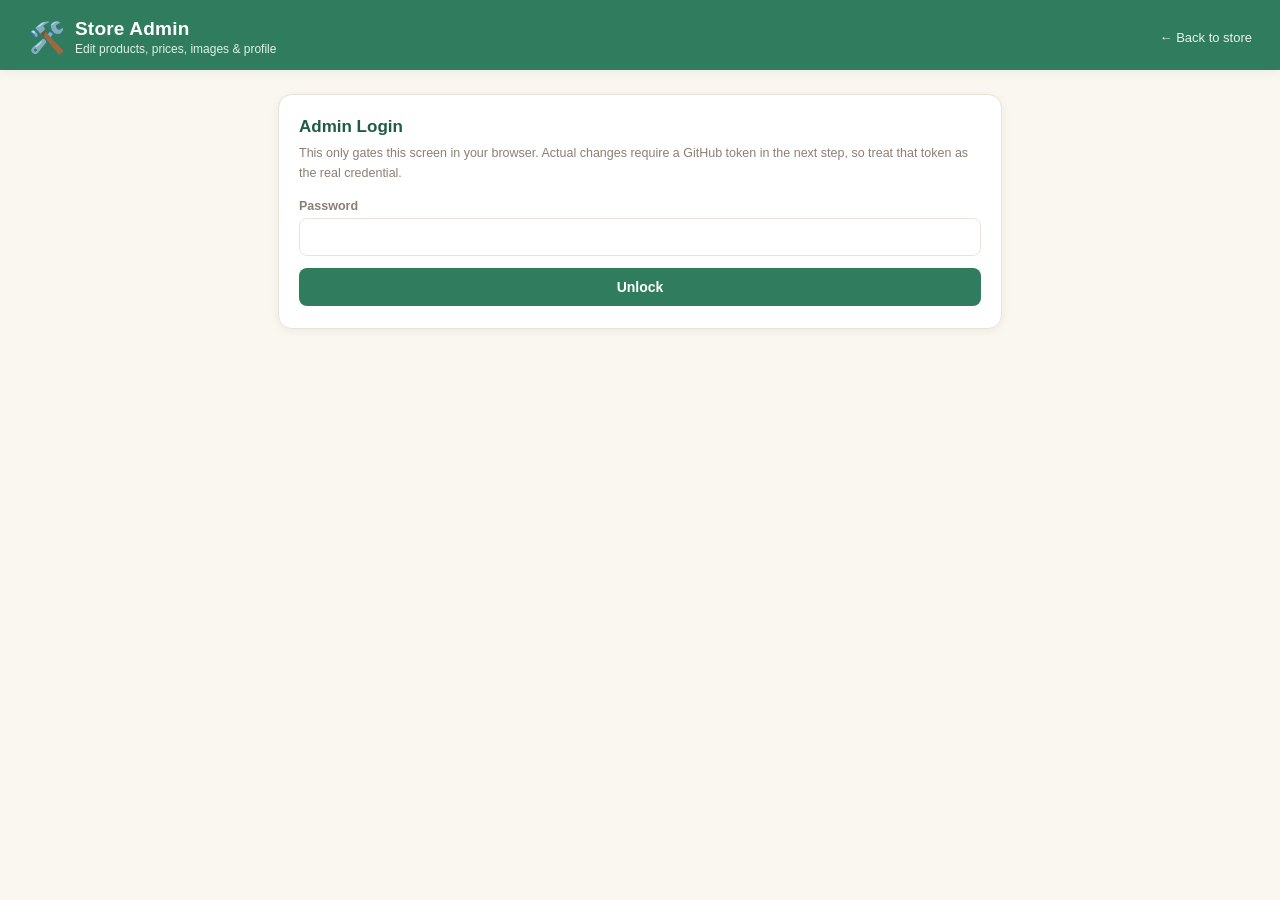
==== admin.html @ c52c7b8f "Add real product images and GitHub-backed admin panel - Replace emoji placeholders with free CC-lice" ====
<!DOCTYPE html>
<html lang="en">
<head>
<meta charset="UTF-8" />
<meta name="viewport" content="width=device-width, initial-scale=1.0" />
<title>Admin — Maa Annapurna Mart</title>
<link rel="stylesheet" href="style.css" />
<link rel="stylesheet" href="admin.css" />
</head>
<body class="admin-body">

<header class="site-header" style="position:static;">
  <div class="header-inner">
    <div class="brand">
      <span class="brand-icon">🛠️</span>
      <div class="brand-text">
        <h1>Store Admin</h1>
        <p class="tagline">Edit products, prices, images &amp; profile</p>
      </div>
    </div>
    <a href="index.html" class="admin-back-link">← Back to store</a>
  </div>
</header>

<main class="admin-main">

  <!-- Step 1: password gate -->
  <section id="loginPanel" class="admin-panel">
    <h2>Admin Login</h2>
    <p class="admin-hint">This only gates this screen in your browser. Actual changes require a GitHub token in the next step, so treat that token as the real credential.</p>
    <form id="loginForm">
      <label>
        Password
        <input type="password" id="loginPassword" required autocomplete="current-password" />
      </label>
      <button type="submit" class="admin-btn primary">Unlock</button>
      <p id="loginError" class="admin-error hidden">Incorrect password.</p>
    </form>
  </section>

  <!-- Step 2: GitHub connection -->
  <section id="connectPanel" class="admin-panel hidden">
    <h2>Connect to GitHub</h2>
    <p class="admin-hint">
      Changes you save here are committed directly to <code>data.json</code> in your GitHub repo, so they go live for every visitor after GitHub Pages rebuilds (usually under a minute).
      Create a token at <a href="https://github.com/settings/tokens?type=beta" target="_blank" rel="noopener">github.com/settings/tokens</a> (fine-grained, scoped to just this repo, with <strong>Contents: Read and write</strong> permission). The token is stored only in this browser's local storage — never committed to the repo.
    </p>
    <form id="connectForm">
      <label>
        Repo owner (your GitHub username)
        <input type="text" id="ghOwner" placeholder="e.g. akash123" required />
      </label>
      <label>
        Repo name
        <input type="text" id="ghRepo" placeholder="e.g. maa-annapurna-mart" required />
      </label>
      <label>
        Branch
        <input type="text" id="ghBranch" value="main" required />
      </label>
      <label>
        Personal Access Token
        <input type="password" id="ghToken" placeholder="github_pat_..." required autocomplete="off" />
      </label>
      <label class="admin-checkbox">
        <input type="checkbox" id="ghRemember" checked />
        Remember these details in this browser
      </label>
      <button type="submit" class="admin-btn primary">Load Store Data</button>
      <p id="connectError" class="admin-error hidden"></p>
    </form>
  </section>

  <!-- Step 3: editor -->
  <section id="editorPanel" class="admin-panel hidden">
    <div class="editor-topbar">
      <h2>Store Profile</h2>
      <button id="disconnectBtn" class="admin-btn ghost small">Disconnect</button>
    </div>

    <form id="profileForm" class="profile-form">
      <label>
        Store Name
        <input type="text" id="fStoreName" required />
      </label>
      <label>
        Tagline
        <input type="text" id="fTagline" required />
      </label>
      <label>
        Owner / Contact Person Name
        <input type="text" id="fOwnerName" required />
      </label>
      <label>
        Display Phone Number (shown in footer)
        <input type="text" id="fPhone" placeholder="+91 98765 43210" required />
      </label>
      <label>
        WhatsApp Number (digits only, with country code — used for orders)
        <input type="text" id="fWhatsapp" placeholder="919876543210" pattern="[0-9]{10,15}" required />
      </label>
    </form>

    <div class="editor-topbar">
      <h2>Products (<span id="productCount">0</span>)</h2>
      <button id="addProductBtn" class="admin-btn ghost small">+ Add Product</button>
    </div>

    <div id="productsEditor" class="products-editor"></div>

    <div class="save-bar">
      <span id="saveStatus" class="save-status"></span>
      <button id="saveBtn" class="admin-btn primary">Save &amp; Publish</button>
    </div>
  </section>

</main>

<script src="admin.js"></script>
</body>
</html>
---- style.css ----
:root {
  --primary: #2f7d5e;
  --primary-dark: #1f5c43;
  --accent: #e0703a;
  --accent-dark: #c65a2a;
  --bg: #faf6f0;
  --card-bg: #ffffff;
  --text: #2b2320;
  --muted: #8a7f76;
  --border: #ece3d8;
  --radius: 14px;
  --shadow: 0 2px 10px rgba(43, 35, 32, 0.06);
  --shadow-lg: 0 12px 32px rgba(43, 35, 32, 0.16);
}

* { box-sizing: border-box; }

body {
  margin: 0;
  font-family: -apple-system, BlinkMacSystemFont, "Segoe UI", Roboto, Helvetica, Arial, sans-serif;
  background: var(--bg);
  color: var(--text);
  padding-bottom: 90px;
}

/* ---------- Header ---------- */
.site-header {
  position: sticky;
  top: 0;
  z-index: 20;
  background: var(--primary);
  color: #fff;
  padding-bottom: 4px;
  box-shadow: var(--shadow);
}

.header-inner {
  display: flex;
  align-items: center;
  justify-content: space-between;
  padding: 14px 18px 10px;
}

.brand { display: flex; align-items: center; gap: 10px; }
.brand-icon { font-size: 30px; }
.brand-text h1 { margin: 0; font-size: 19px; font-weight: 800; letter-spacing: 0.2px; }
.tagline { margin: 2px 0 0; font-size: 12px; color: #dff2e8; }

.cart-btn {
  position: relative;
  background: var(--accent);
  border: none;
  color: #fff;
  border-radius: 999px;
  width: 46px;
  height: 46px;
  font-size: 20px;
  cursor: pointer;
  display: flex;
  align-items: center;
  justify-content: center;
  transition: transform 0.15s ease, background 0.15s ease;
}
.cart-btn:hover { background: var(--accent-dark); transform: scale(1.05); }

.cart-count {
  position: absolute;
  top: -4px;
  right: -4px;
  background: #fff;
  color: var(--accent-dark);
  font-size: 11px;
  font-weight: 800;
  border-radius: 999px;
  min-width: 18px;
  height: 18px;
  display: flex;
  align-items: center;
  justify-content: center;
  padding: 0 4px;
}

.search-wrap { padding: 4px 18px 12px; }
#searchInput {
  width: 100%;
  padding: 11px 14px;
  border-radius: 10px;
  border: none;
  font-size: 14px;
  outline: none;
  background: #fff;
  color: var(--text);
}
#searchInput::placeholder { color: var(--muted); }

.tabs {
  display: flex;
  gap: 8px;
  overflow-x: auto;
  padding: 4px 18px 12px;
  scrollbar-width: none;
}
.tabs::-webkit-scrollbar { display: none; }

.tab {
  flex: 0 0 auto;
  background: rgba(255, 255, 255, 0.14);
  color: #fff;
  border: 1px solid rgba(255, 255, 255, 0.22);
  padding: 8px 15px;
  border-radius: 999px;
  font-size: 13.5px;
  font-weight: 600;
  cursor: pointer;
  white-space: nowrap;
  transition: background 0.15s ease, color 0.15s ease;
}
.tab:hover { background: rgba(255, 255, 255, 0.24); }
.tab.active {
  background: #fff;
  color: var(--primary-dark);
  border-color: #fff;
}

/* ---------- Product grid ---------- */
.product-grid {
  display: grid;
  grid-template-columns: repeat(auto-fill, minmax(160px, 1fr));
  gap: 14px;
  padding: 18px;
  max-width: 1100px;
  margin: 0 auto;
}

.category-heading {
  grid-column: 1 / -1;
  margin: 10px 0 -2px;
  font-size: 15px;
  font-weight: 800;
  color: var(--primary-dark);
  display: flex;
  align-items: center;
  gap: 6px;
}

.product-card {
  background: var(--card-bg);
  border-radius: var(--radius);
  border: 1px solid var(--border);
  padding: 14px;
  display: flex;
  flex-direction: column;
  box-shadow: var(--shadow);
  transition: transform 0.15s ease, box-shadow 0.15s ease;
}
.product-card:hover { transform: translateY(-2px); box-shadow: var(--shadow-lg); }

.product-image {
  background: var(--bg);
  border-radius: 10px;
  margin-bottom: 10px;
  aspect-ratio: 1 / 1;
  overflow: hidden;
  display: flex;
  align-items: center;
  justify-content: center;
}
.product-image img {
  width: 100%;
  height: 100%;
  object-fit: cover;
}
.product-icon-fallback {
  font-size: 38px;
  text-align: center;
  padding: 14px 0;
}

.product-name { font-size: 14px; font-weight: 700; margin: 0 0 2px; line-height: 1.3; }
.product-unit { font-size: 12px; color: var(--muted); margin: 0 0 10px; }
.product-price { font-size: 15.5px; font-weight: 800; color: var(--primary-dark); margin: 0 0 10px; }

.add-btn {
  background: var(--primary);
  color: #fff;
  border: none;
  border-radius: 8px;
  padding: 9px 0;
  font-size: 13.5px;
  font-weight: 700;
  cursor: pointer;
  transition: background 0.15s ease;
}
.add-btn:hover { background: var(--primary-dark); }

.qty-control {
  display: flex;
  align-items: center;
  justify-content: space-between;
  background: var(--primary);
  border-radius: 8px;
  overflow: hidden;
}
.qty-control button {
  background: transparent;
  border: none;
  color: #fff;
  font-size: 17px;
  font-weight: 800;
  width: 32px;
  height: 34px;
  cursor: pointer;
}
.qty-control button:hover { background: var(--primary-dark); }
.qty-control span { color: #fff; font-weight: 700; font-size: 14px; }

.no-results {
  text-align: center;
  color: var(--muted);
  padding: 40px 18px;
}
.hidden { display: none !important; }

/* ---------- Footer ---------- */
.site-footer {
  text-align: center;
  padding: 26px 18px 100px;
  color: var(--muted);
  font-size: 13px;
  line-height: 1.7;
}
.site-footer strong { color: var(--text); font-size: 15px; }
.footer-note { font-size: 12px; opacity: 0.85; }
.footer-links { font-size: 12px; }
.footer-links a { color: var(--primary-dark); text-decoration: none; }
.footer-links a:hover { text-decoration: underline; }

/* ---------- Floating checkout bar ---------- */
.checkout-bar {
  position: fixed;
  left: 14px;
  right: 14px;
  bottom: 14px;
  z-index: 15;
  background: var(--accent);
  color: #fff;
  border-radius: 12px;
  padding: 13px 16px;
  display: flex;
  align-items: center;
  justify-content: space-between;
  box-shadow: var(--shadow-lg);
  max-width: 1100px;
  margin: 0 auto;
}
.checkout-bar-info { display: flex; flex-direction: column; font-size: 12.5px; font-weight: 600; gap: 1px; }
#checkoutBarTotal { font-size: 16px; font-weight: 800; }
.checkout-bar button {
  background: #fff;
  color: var(--accent-dark);
  border: none;
  padding: 10px 18px;
  border-radius: 8px;
  font-weight: 800;
  font-size: 13.5px;
  cursor: pointer;
}

/* ---------- Cart drawer ---------- */
.overlay {
  position: fixed;
  inset: 0;
  background: rgba(20, 15, 12, 0.45);
  z-index: 30;
}

.cart-drawer {
  position: fixed;
  top: 0;
  right: -420px;
  width: 100%;
  max-width: 400px;
  height: 100%;
  background: var(--bg);
  z-index: 31;
  display: flex;
  flex-direction: column;
  box-shadow: -8px 0 24px rgba(0, 0, 0, 0.15);
  transition: right 0.28s ease;
}
.cart-drawer.open { right: 0; }

.drawer-header {
  display: flex;
  align-items: center;
  justify-content: space-between;
  padding: 16px 18px;
  background: var(--primary);
  color: #fff;
}
.drawer-header h2 { margin: 0; font-size: 17px; }
.close-btn {
  background: rgba(255, 255, 255, 0.15);
  border: none;
  color: #fff;
  width: 32px;
  height: 32px;
  border-radius: 999px;
  font-size: 15px;
  cursor: pointer;
}

.drawer-body {
  padding: 16px 18px 40px;
  overflow-y: auto;
  flex: 1;
}

.cart-item {
  display: flex;
  align-items: center;
  gap: 10px;
  background: var(--card-bg);
  border: 1px solid var(--border);
  border-radius: 10px;
  padding: 10px;
  margin-bottom: 10px;
}
.cart-item-image {
  width: 48px;
  height: 48px;
  border-radius: 8px;
  overflow: hidden;
  background: var(--bg);
  flex: 0 0 auto;
  display: flex;
  align-items: center;
  justify-content: center;
}
.cart-item-image img { width: 100%; height: 100%; object-fit: cover; }
.cart-item-icon { font-size: 24px; }
.cart-item-info { flex: 1; min-width: 0; }
.cart-item-name { font-size: 13.5px; font-weight: 700; margin: 0; }
.cart-item-unit { font-size: 11.5px; color: var(--muted); margin: 1px 0 4px; }
.cart-item-price { font-size: 13px; font-weight: 700; color: var(--primary-dark); }
.cart-item .qty-control { flex: 0 0 auto; }
.cart-item .qty-control button { width: 26px; height: 28px; font-size: 14px; }
.cart-item-remove {
  background: none;
  border: none;
  color: var(--muted);
  font-size: 16px;
  cursor: pointer;
  padding: 4px;
}
.cart-item-remove:hover { color: var(--accent-dark); }

.empty-cart {
  text-align: center;
  color: var(--muted);
  padding: 30px 10px;
  font-size: 14px;
}

.cart-summary {
  border-top: 1px dashed var(--border);
  padding-top: 12px;
  margin-top: 6px;
}
.summary-row { display: flex; justify-content: space-between; font-size: 15px; }
.summary-row strong { color: var(--primary-dark); font-size: 18px; }

.order-form {
  margin-top: 18px;
  display: flex;
  flex-direction: column;
  gap: 12px;
}
.order-form h3 { margin: 0 0 -4px; font-size: 14.5px; color: var(--text); }
.order-form label {
  display: flex;
  flex-direction: column;
  gap: 5px;
  font-size: 12.5px;
  font-weight: 700;
  color: var(--muted);
}
.order-form input,
.order-form textarea {
  font-family: inherit;
  padding: 10px 12px;
  border-radius: 8px;
  border: 1px solid var(--border);
  font-size: 14px;
  color: var(--text);
  outline: none;
  resize: vertical;
}
.order-form input:focus,
.order-form textarea:focus { border-color: var(--primary); }

.whatsapp-btn {
  margin-top: 6px;
  background: #25d366;
  color: #fff;
  border: none;
  border-radius: 10px;
  padding: 13px 0;
  font-size: 15px;
  font-weight: 800;
  cursor: pointer;
  display: flex;
  align-items: center;
  justify-content: center;
  gap: 8px;
  transition: background 0.15s ease;
}
.whatsapp-btn:hover { background: #1fb959; }

/* ---------- Toast ---------- */
.toast {
  position: fixed;
  left: 50%;
  bottom: 90px;
  transform: translateX(-50%);
  background: var(--text);
  color: #fff;
  padding: 10px 18px;
  border-radius: 999px;
  font-size: 13px;
  z-index: 40;
  box-shadow: var(--shadow-lg);
  transition: opacity 0.2s ease;
}

@media (min-width: 640px) {
  .header-inner { padding: 18px 28px 10px; }
  .search-wrap, .tabs { padding-left: 28px; padding-right: 28px; }
  .product-grid { padding: 24px 28px; }
}
---- admin.css ----
.admin-body { padding-bottom: 60px; }

.admin-back-link { color: #fff; font-size: 13px; text-decoration: none; opacity: 0.9; }
.admin-back-link:hover { text-decoration: underline; }

.admin-main {
  max-width: 760px;
  margin: 0 auto;
  padding: 24px 18px 80px;
}

.admin-panel {
  background: var(--card-bg);
  border: 1px solid var(--border);
  border-radius: var(--radius);
  padding: 22px 20px;
  box-shadow: var(--shadow);
}
.admin-panel h2 { margin: 0 0 6px; font-size: 17px; color: var(--primary-dark); }
.admin-hint { font-size: 12.5px; color: var(--muted); line-height: 1.6; margin: 0 0 16px; }
.admin-hint a { color: var(--primary-dark); }
.admin-hint code { background: var(--bg); padding: 1px 5px; border-radius: 4px; }

.admin-panel form { display: flex; flex-direction: column; gap: 12px; }
.admin-panel label { display: flex; flex-direction: column; gap: 5px; font-size: 12.5px; font-weight: 700; color: var(--muted); }
.admin-panel input[type="text"],
.admin-panel input[type="password"],
.admin-panel input[type="tel"] {
  font-family: inherit;
  padding: 10px 12px;
  border-radius: 8px;
  border: 1px solid var(--border);
  font-size: 14px;
  color: var(--text);
  outline: none;
}
.admin-panel input:focus { border-color: var(--primary); }

.admin-checkbox { flex-direction: row !important; align-items: center; gap: 8px !important; }
.admin-checkbox input { width: auto; }

.admin-btn {
  border: none;
  border-radius: 8px;
  padding: 11px 18px;
  font-size: 14px;
  font-weight: 700;
  cursor: pointer;
}
.admin-btn.primary { background: var(--primary); color: #fff; }
.admin-btn.primary:hover { background: var(--primary-dark); }
.admin-btn.ghost { background: transparent; color: var(--accent-dark); border: 1px solid var(--accent); }
.admin-btn.ghost:hover { background: rgba(224, 112, 58, 0.08); }
.admin-btn.small { padding: 7px 12px; font-size: 12.5px; }

.admin-error { color: #c0392b; font-size: 12.5px; margin: 4px 0 0; }

.editor-topbar {
  display: flex;
  align-items: center;
  justify-content: space-between;
  margin: 26px 0 12px;
}
.editor-topbar:first-child { margin-top: 0; }
.editor-topbar h2 { font-size: 16px; margin: 0; color: var(--primary-dark); }

.profile-form {
  display: grid;
  grid-template-columns: 1fr 1fr;
  gap: 12px;
}
.profile-form label:nth-child(2) { grid-column: span 2; }

.products-editor { display: flex; flex-direction: column; gap: 10px; }

.product-row {
  display: grid;
  grid-template-columns: 56px 1.4fr 0.7fr 0.8fr 1fr 1.2fr auto;
  gap: 8px;
  align-items: center;
  background: var(--card-bg);
  border: 1px solid var(--border);
  border-radius: 10px;
  padding: 10px;
}
.product-row img,
.product-row .row-fallback-icon {
  width: 44px;
  height: 44px;
  object-fit: cover;
  border-radius: 6px;
  background: var(--bg);
  display: flex;
  align-items: center;
  justify-content: center;
  font-size: 20px;
}
.product-row input,
.product-row select {
  font-family: inherit;
  padding: 8px 9px;
  border-radius: 7px;
  border: 1px solid var(--border);
  font-size: 12.5px;
  color: var(--text);
  outline: none;
  width: 100%;
}
.product-row input:focus,
.product-row select:focus { border-color: var(--primary); }
.product-row .row-remove {
  background: none;
  border: none;
  color: var(--muted);
  font-size: 16px;
  cursor: pointer;
}
.product-row .row-remove:hover { color: #c0392b; }

.save-bar {
  position: sticky;
  bottom: 0;
  margin-top: 22px;
  background: var(--bg);
  padding: 14px 0 4px;
  display: flex;
  align-items: center;
  justify-content: flex-end;
  gap: 14px;
  border-top: 1px dashed var(--border);
}
.save-status { font-size: 12.5px; color: var(--muted); }
.save-status.success { color: var(--primary-dark); font-weight: 700; }
.save-status.error { color: #c0392b; font-weight: 700; }

@media (max-width: 700px) {
  .product-row { grid-template-columns: 1fr 1fr; }
  .profile-form { grid-template-columns: 1fr; }
  .profile-form label:nth-child(2) { grid-column: span 1; }
}
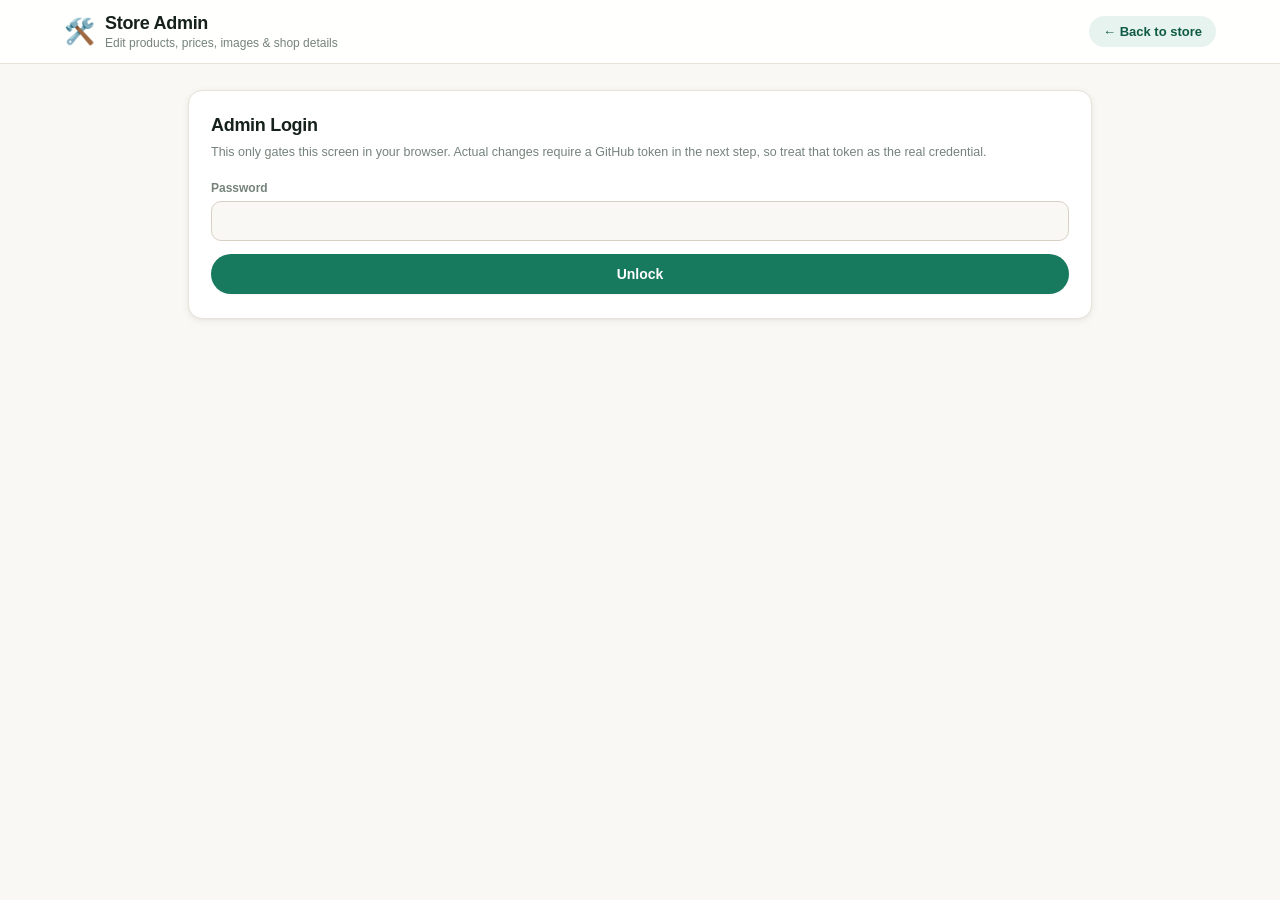
==== commit 1f59963e: "Initial commit" ====
--- a/admin.html
+++ b/admin.html
@@ -4,6 +4,7 @@
 <meta charset="UTF-8" />
 <meta name="viewport" content="width=device-width, initial-scale=1.0" />
 <title>Admin — Maa Annapurna Mart</title>
+<link rel="icon" href="data:image/svg+xml,<svg xmlns=%22http://www.w3.org/2000/svg%22 viewBox=%220 0 100 100%22><text y=%22.9em%22 font-size=%2290%22>🛠️</text></svg>" />
 <link rel="stylesheet" href="style.css" />
 <link rel="stylesheet" href="admin.css" />
 </head>
@@ -15,7 +16,7 @@
       <span class="brand-icon">🛠️</span>
       <div class="brand-text">
         <h1>Store Admin</h1>
-        <p class="tagline">Edit products, prices, images &amp; profile</p>
+        <p class="tagline">Edit products, prices, images &amp; shop details</p>
       </div>
     </div>
     <a href="index.html" class="admin-back-link">← Back to store</a>
@@ -33,7 +34,7 @@
         Password
         <input type="password" id="loginPassword" required autocomplete="current-password" />
       </label>
-      <button type="submit" class="admin-btn primary">Unlock</button>
+      <button type="submit" class="admin-btn primary" id="loginSubmitBtn" disabled>Loading…</button>
       <p id="loginError" class="admin-error hidden">Incorrect password.</p>
     </form>
   </section>
@@ -42,7 +43,7 @@
   <section id="connectPanel" class="admin-panel hidden">
     <h2>Connect to GitHub</h2>
     <p class="admin-hint">
-      Changes you save here are committed directly to <code>data.json</code> in your GitHub repo, so they go live for every visitor after GitHub Pages rebuilds (usually under a minute).
+      Changes you save here — including uploaded images — are committed directly to your GitHub repo, so they go live for every visitor after your host rebuilds (usually under a minute).
       Create a token at <a href="https://github.com/settings/tokens?type=beta" target="_blank" rel="noopener">github.com/settings/tokens</a> (fine-grained, scoped to just this repo, with <strong>Contents: Read and write</strong> permission). The token is stored only in this browser's local storage — never committed to the repo.
     </p>
     <form id="connectForm">
@@ -74,39 +75,107 @@
   <!-- Step 3: editor -->
   <section id="editorPanel" class="admin-panel hidden">
     <div class="editor-topbar">
-      <h2>Store Profile</h2>
+      <div class="admin-tabs" id="adminTabs">
+        <button type="button" class="admin-tab-btn active" data-tab="profile">🏪 Shop Profile</button>
+        <button type="button" class="admin-tab-btn" data-tab="categories">🗂️ Categories</button>
+        <button type="button" class="admin-tab-btn" data-tab="products">📦 Products</button>
+        <button type="button" class="admin-tab-btn" data-tab="account">🔐 Account</button>
+      </div>
       <button id="disconnectBtn" class="admin-btn ghost small">Disconnect</button>
     </div>
 
-    <form id="profileForm" class="profile-form">
-      <label>
-        Store Name
-        <input type="text" id="fStoreName" required />
-      </label>
-      <label>
-        Tagline
-        <input type="text" id="fTagline" required />
-      </label>
-      <label>
-        Owner / Contact Person Name
-        <input type="text" id="fOwnerName" required />
-      </label>
-      <label>
-        Display Phone Number (shown in footer)
-        <input type="text" id="fPhone" placeholder="+91 98765 43210" required />
-      </label>
-      <label>
-        WhatsApp Number (digits only, with country code — used for orders)
-        <input type="text" id="fWhatsapp" placeholder="919876543210" pattern="[0-9]{10,15}" required />
-      </label>
-    </form>
-
-    <div class="editor-topbar">
-      <h2>Products (<span id="productCount">0</span>)</h2>
-      <button id="addProductBtn" class="admin-btn ghost small">+ Add Product</button>
+    <!-- Shop Profile tab -->
+    <div class="admin-tab-panel" id="tab-profile">
+      <h2>Shop Profile</h2>
+      <p class="admin-hint">Everything here shows up somewhere on your storefront — header, footer, or the WhatsApp order message.</p>
+      <form id="profileForm" class="profile-form" onsubmit="return false;">
+        <label>
+          Shop Logo
+          <span class="logo-upload-row">
+            <img id="logoPreview" class="logo-preview hidden" alt="Logo preview" />
+            <label class="admin-btn ghost small upload-btn-label">
+              Upload Logo
+              <input type="file" accept="image/*" id="fLogoFile" class="hidden" />
+            </label>
+            <span class="upload-status" id="logoUploadStatus"></span>
+          </span>
+        </label>
+        <label>
+          Store Name
+          <input type="text" id="fStoreName" required />
+        </label>
+        <label>
+          Tagline
+          <input type="text" id="fTagline" required />
+        </label>
+        <label>
+          Owner / Contact Person Name
+          <input type="text" id="fOwnerName" required />
+        </label>
+        <label>
+          Display Phone Number (shown in footer)
+          <input type="text" id="fPhone" placeholder="+91 98765 43210" required />
+        </label>
+        <label>
+          WhatsApp Number (digits only, with country code — used for orders)
+          <input type="text" id="fWhatsapp" placeholder="919876543210" required />
+        </label>
+        <label class="row-full">
+          Shop Address (optional, shown in footer)
+          <input type="text" id="fAddress" placeholder="Shop no, street, area, city" />
+        </label>
+        <label class="row-full">
+          Delivery Note (optional, e.g. area covered, timing)
+          <input type="text" id="fDeliveryNote" placeholder="Delivery within 5 km · usually same day" />
+        </label>
+        <label class="row-full">
+          Payment Note
+          <input type="text" id="fPaymentNote" placeholder="Cash on Delivery — pay when your order arrives" />
+        </label>
+        <label class="admin-checkbox row-full">
+          <input type="checkbox" id="fIsOpen" checked />
+          Shop is currently open (unticking shows a "closed" banner to customers)
+        </label>
+      </form>
     </div>
 
-    <div id="productsEditor" class="products-editor"></div>
+    <!-- Categories tab -->
+    <div class="admin-tab-panel hidden" id="tab-categories">
+      <div class="editor-topbar">
+        <h2>Categories</h2>
+        <button id="addCategoryBtn" type="button" class="admin-btn ghost small">+ Add Category</button>
+      </div>
+      <p class="admin-hint">Reorder with the arrows — this is the order categories appear on the storefront. Deleting a category moves its products to "Uncategorized" instead of losing them.</p>
+      <div id="categoriesEditor" class="categories-editor"></div>
+    </div>
+
+    <!-- Products tab -->
+    <div class="admin-tab-panel hidden" id="tab-products">
+      <div class="editor-topbar">
+        <h2>Products (<span id="productCount">0</span>)</h2>
+        <button id="addProductBtn" type="button" class="admin-btn primary small">+ Add Product</button>
+      </div>
+      <input type="text" id="productSearch" class="product-search" placeholder="🔍 Search products to edit..." />
+      <div id="productsEditor" class="products-editor"></div>
+    </div>
+
+    <!-- Account tab -->
+    <div class="admin-tab-panel hidden" id="tab-account">
+      <h2>Account Settings</h2>
+      <p class="admin-hint">Change the password used on this login screen. This updates <code>admin-config.json</code> in your repo via the same GitHub token — it does not affect the token itself.</p>
+      <form id="accountForm" onsubmit="return false;">
+        <label>
+          New Password
+          <input type="password" id="accPassword" placeholder="At least 6 characters" autocomplete="new-password" required />
+        </label>
+        <label>
+          Confirm New Password
+          <input type="password" id="accPasswordConfirm" autocomplete="new-password" required />
+        </label>
+        <button type="submit" id="accountSaveBtn" class="admin-btn primary">Update Password</button>
+        <p id="accountStatus" class="save-status"></p>
+      </form>
+    </div>
 
     <div class="save-bar">
       <span id="saveStatus" class="save-status"></span>
--- a/style.css
+++ b/style.css
@@ -1,164 +1,442 @@
 :root {
-  --primary: #2f7d5e;
-  --primary-dark: #1f5c43;
-  --accent: #e0703a;
-  --accent-dark: #c65a2a;
-  --bg: #faf6f0;
+  /* Brand — deep, fresh emerald */
+  --primary: #17795e;
+  --primary-dark: #0f5a45;
+  --primary-light: #1e9a76;
+  --primary-soft: #e6f3ee;
+
+  /* Accent — warm saffron, used for offers & highlights */
+  --accent: #e08a3c;
+  --accent-dark: #c26d22;
+  --accent-soft: #fdf1e3;
+
+  /* Neutrals — warm, not clinical grey */
+  --ink: #16211c;
+  --ink-soft: #33423b;
+  --muted: #75837b;
+  --bg: #faf8f4;
+  --surface: #ffffff;
   --card-bg: #ffffff;
-  --text: #2b2320;
-  --muted: #8a7f76;
-  --border: #ece3d8;
+  --image-bg: #f2efe8;
+  --border: #e8e3d9;
+  --border-strong: #d8d1c3;
+
+  --radius-sm: 10px;
   --radius: 14px;
-  --shadow: 0 2px 10px rgba(43, 35, 32, 0.06);
-  --shadow-lg: 0 12px 32px rgba(43, 35, 32, 0.16);
+  --radius-lg: 20px;
+  --radius-pill: 999px;
+
+  --shadow-sm: 0 1px 2px rgba(22, 33, 28, 0.05);
+  --shadow: 0 2px 8px rgba(22, 33, 28, 0.06), 0 1px 2px rgba(22, 33, 28, 0.04);
+  --shadow-md: 0 8px 20px rgba(22, 33, 28, 0.09);
+  --shadow-lg: 0 16px 40px rgba(22, 33, 28, 0.16);
 }
 
 * { box-sizing: border-box; }
 
 body {
   margin: 0;
-  font-family: -apple-system, BlinkMacSystemFont, "Segoe UI", Roboto, Helvetica, Arial, sans-serif;
+  font-family: ui-sans-serif, -apple-system, BlinkMacSystemFont, "Segoe UI", Roboto, "Helvetica Neue", Arial, sans-serif;
   background: var(--bg);
-  color: var(--text);
+  color: var(--ink);
   padding-bottom: 90px;
-}
-
-/* ---------- Header ---------- */
+  -webkit-font-smoothing: antialiased;
+  text-rendering: optimizeLegibility;
+}
+
+a { color: inherit; }
+
+.hidden { display: none !important; }
+body.no-scroll { overflow: hidden; }
+
+/* Shared button */
+.btn {
+  border: none;
+  border-radius: var(--radius-pill);
+  padding: 11px 20px;
+  font-size: 14px;
+  font-weight: 700;
+  font-family: inherit;
+  cursor: pointer;
+  transition: background 0.16s ease, transform 0.12s ease, box-shadow 0.16s ease;
+}
+.btn-primary {
+  background: var(--primary);
+  color: #fff;
+  box-shadow: var(--shadow-sm);
+}
+.btn-primary:hover { background: var(--primary-dark); }
+.btn-primary:active { transform: translateY(1px); }
+
+/* ---------- Header / Nav ---------- */
 .site-header {
   position: sticky;
   top: 0;
   z-index: 20;
-  background: var(--primary);
-  color: #fff;
-  padding-bottom: 4px;
-  box-shadow: var(--shadow);
+  background: rgba(255, 255, 255, 0.92);
+  backdrop-filter: saturate(180%) blur(12px);
+  -webkit-backdrop-filter: saturate(180%) blur(12px);
+  border-bottom: 1px solid var(--border);
+}
+
+.closed-banner {
+  background: linear-gradient(90deg, var(--accent-dark), var(--accent));
+  color: #fff;
+  text-align: center;
+  font-size: 12.5px;
+  font-weight: 700;
+  padding: 9px 14px;
+  letter-spacing: 0.1px;
 }
 
 .header-inner {
   display: flex;
   align-items: center;
   justify-content: space-between;
-  padding: 14px 18px 10px;
-}
-
-.brand { display: flex; align-items: center; gap: 10px; }
-.brand-icon { font-size: 30px; }
-.brand-text h1 { margin: 0; font-size: 19px; font-weight: 800; letter-spacing: 0.2px; }
-.tagline { margin: 2px 0 0; font-size: 12px; color: #dff2e8; }
-
-.cart-btn {
+  gap: 20px;
+  padding: 13px 24px;
+  max-width: 1200px;
+  margin: 0 auto;
+}
+
+.brand {
+  display: flex;
+  align-items: center;
+  gap: 10px;
+  text-decoration: none;
+  flex: 0 0 auto;
+}
+.brand-icon { font-size: 25px; line-height: 1; display: flex; }
+.brand-name {
+  font-size: 18px;
+  font-weight: 800;
+  letter-spacing: -0.3px;
+  color: var(--ink);
+}
+.brand-logo-img {
+  width: 32px;
+  height: 32px;
+  border-radius: var(--radius-sm);
+  object-fit: cover;
+  display: block;
+}
+
+.main-nav {
+  display: flex;
+  align-items: center;
+  gap: 6px;
+  flex: 1;
+  justify-content: center;
+}
+.nav-link {
+  font-size: 14.5px;
+  font-weight: 650;
+  color: var(--ink-soft);
+  text-decoration: none;
+  background: none;
+  border: none;
+  cursor: pointer;
+  padding: 8px 14px;
+  border-radius: var(--radius-pill);
+  font-family: inherit;
+  display: flex;
+  align-items: center;
+  gap: 5px;
+  transition: background 0.15s ease, color 0.15s ease;
+}
+.nav-link:hover { color: var(--primary-dark); background: var(--primary-soft); }
+.caret { font-size: 10px; opacity: 0.7; }
+
+.nav-dropdown { position: relative; }
+.nav-dropdown-menu {
+  display: none;
+  position: absolute;
+  top: calc(100% + 10px);
+  left: 50%;
+  transform: translateX(-50%);
+  background: var(--surface);
+  border: 1px solid var(--border);
+  border-radius: var(--radius);
+  box-shadow: var(--shadow-lg);
+  min-width: 210px;
+  padding: 7px;
+  z-index: 25;
+}
+.nav-dropdown.open .nav-dropdown-menu { display: block; }
+.nav-dropdown-menu button {
+  display: block;
+  width: 100%;
+  text-align: left;
+  background: none;
+  border: none;
+  font-family: inherit;
+  font-size: 13.5px;
+  font-weight: 600;
+  color: var(--ink-soft);
+  padding: 10px 12px;
+  border-radius: var(--radius-sm);
+  cursor: pointer;
+}
+.nav-dropdown-menu button:hover { background: var(--primary-soft); color: var(--primary-dark); }
+
+.nav-icons {
+  display: flex;
+  align-items: center;
+  gap: 8px;
+  flex: 0 0 auto;
+}
+.nav-icon-btn {
   position: relative;
+  width: 38px;
+  height: 38px;
+  border-radius: var(--radius-pill);
+  border: 1px solid var(--border);
+  background: var(--surface);
+  color: var(--ink-soft);
+  display: flex;
+  align-items: center;
+  justify-content: center;
+  cursor: pointer;
+  text-decoration: none;
+  transition: background 0.15s ease, border-color 0.15s ease, color 0.15s ease;
+}
+.nav-icon-btn:hover {
+  background: var(--primary-soft);
+  border-color: var(--primary-light);
+  color: var(--primary-dark);
+}
+#whatsappQuickLink { color: #1fa855; }
+#whatsappQuickLink:hover { background: #e8f8ee; border-color: #7fd6a2; color: #128c42; }
+#menuBtn { display: none; }
+
+.cart-icon-btn .cart-count {
+  position: absolute;
+  top: -3px;
+  right: -3px;
   background: var(--accent);
-  border: none;
-  color: #fff;
-  border-radius: 999px;
-  width: 46px;
-  height: 46px;
-  font-size: 20px;
-  cursor: pointer;
-  display: flex;
-  align-items: center;
-  justify-content: center;
-  transition: transform 0.15s ease, background 0.15s ease;
-}
-.cart-btn:hover { background: var(--accent-dark); transform: scale(1.05); }
-
-.cart-count {
-  position: absolute;
-  top: -4px;
-  right: -4px;
-  background: #fff;
-  color: var(--accent-dark);
-  font-size: 11px;
+  color: #fff;
+  font-size: 10.5px;
   font-weight: 800;
-  border-radius: 999px;
+  border-radius: var(--radius-pill);
   min-width: 18px;
   height: 18px;
   display: flex;
   align-items: center;
   justify-content: center;
   padding: 0 4px;
-}
-
-.search-wrap { padding: 4px 18px 12px; }
+  border: 2px solid var(--surface);
+  box-shadow: var(--shadow-sm);
+}
+
+/* ---------- Hero ---------- */
+.hero {
+  position: relative;
+  overflow: hidden;
+  background:
+    radial-gradient(120% 140% at 88% 8%, rgba(30, 154, 118, 0.55) 0%, rgba(30, 154, 118, 0) 55%),
+    radial-gradient(100% 120% at 5% 92%, rgba(224, 138, 60, 0.28) 0%, rgba(224, 138, 60, 0) 55%),
+    linear-gradient(145deg, #0d5341 0%, #126b53 48%, #17795e 100%);
+  color: #fff;
+  padding: 46px 24px 52px;
+  text-align: center;
+}
+.hero::after {
+  content: "";
+  position: absolute;
+  inset: auto 0 -1px 0;
+  height: 34px;
+  background: var(--bg);
+  border-radius: 50% 50% 0 0 / 100% 100% 0 0;
+}
+.hero-inner {
+  position: relative;
+  z-index: 1;
+  max-width: 660px;
+  margin: 0 auto;
+}
+.hero-eyebrow {
+  display: inline-flex;
+  align-items: center;
+  gap: 7px;
+  background: rgba(255, 255, 255, 0.16);
+  border: 1px solid rgba(255, 255, 255, 0.24);
+  padding: 6px 14px;
+  border-radius: var(--radius-pill);
+  font-size: 12px;
+  font-weight: 700;
+  letter-spacing: 0.2px;
+  margin: 0 0 16px;
+}
+.hero-title {
+  font-size: 38px;
+  font-weight: 800;
+  letter-spacing: -1px;
+  line-height: 1.12;
+  margin: 0 0 8px;
+}
+.hero-sub {
+  font-size: 15.5px;
+  font-weight: 500;
+  opacity: 0.9;
+  margin: 0 0 24px;
+  line-height: 1.5;
+}
+
+.hero-search {
+  position: relative;
+  max-width: 480px;
+  margin: 0 auto;
+}
+.hero-search svg {
+  position: absolute;
+  left: 17px;
+  top: 50%;
+  transform: translateY(-50%);
+  color: var(--muted);
+  pointer-events: none;
+}
 #searchInput {
   width: 100%;
-  padding: 11px 14px;
-  border-radius: 10px;
+  padding: 15px 18px 15px 46px;
+  border-radius: var(--radius-pill);
   border: none;
-  font-size: 14px;
+  font-size: 14.5px;
+  font-family: inherit;
+  color: var(--ink);
+  background: var(--surface);
   outline: none;
-  background: #fff;
-  color: var(--text);
+  box-shadow: var(--shadow-md);
 }
 #searchInput::placeholder { color: var(--muted); }
-
-.tabs {
-  display: flex;
+#searchInput:focus { box-shadow: 0 0 0 4px rgba(255, 255, 255, 0.28), var(--shadow-md); }
+
+.hero-trust {
+  display: flex;
+  flex-wrap: wrap;
+  justify-content: center;
   gap: 8px;
+  margin: 22px 0 0;
+}
+.trust-chip {
+  background: rgba(255, 255, 255, 0.13);
+  border: 1px solid rgba(255, 255, 255, 0.2);
+  border-radius: var(--radius-pill);
+  padding: 7px 14px;
+  font-size: 12px;
+  font-weight: 650;
+}
+
+/* ---------- Category rail ---------- */
+.category-chips {
+  display: flex;
+  gap: 9px;
   overflow-x: auto;
-  padding: 4px 18px 12px;
+  padding: 22px 24px 4px;
+  max-width: 1200px;
+  margin: 0 auto;
   scrollbar-width: none;
 }
-.tabs::-webkit-scrollbar { display: none; }
-
-.tab {
+.category-chips::-webkit-scrollbar { display: none; }
+.category-chip {
   flex: 0 0 auto;
-  background: rgba(255, 255, 255, 0.14);
-  color: #fff;
-  border: 1px solid rgba(255, 255, 255, 0.22);
-  padding: 8px 15px;
-  border-radius: 999px;
-  font-size: 13.5px;
-  font-weight: 600;
+  background: var(--surface);
+  border: 1px solid var(--border);
+  color: var(--ink-soft);
+  border-radius: var(--radius-pill);
+  padding: 9px 16px;
+  font-size: 13px;
+  font-weight: 650;
+  font-family: inherit;
   cursor: pointer;
   white-space: nowrap;
-  transition: background 0.15s ease, color 0.15s ease;
-}
-.tab:hover { background: rgba(255, 255, 255, 0.24); }
-.tab.active {
-  background: #fff;
+  box-shadow: var(--shadow-sm);
+  transition: background 0.15s ease, border-color 0.15s ease, color 0.15s ease, transform 0.12s ease;
+}
+.category-chip:hover {
+  border-color: var(--primary-light);
   color: var(--primary-dark);
-  border-color: #fff;
+  background: var(--primary-soft);
+}
+.category-chip:active { transform: translateY(1px); }
+
+/* ---------- Loading / error states ---------- */
+.catalog-state {
+  max-width: 1200px;
+  margin: 0 auto;
+  padding: 22px 24px 10px;
+  text-align: center;
+}
+.catalog-state p { color: var(--muted); font-size: 14.5px; margin-bottom: 14px; }
+.skeleton-grid {
+  display: grid;
+  grid-template-columns: repeat(auto-fill, minmax(220px, 1fr));
+  gap: 20px;
+  text-align: left;
+}
+.skeleton-card {
+  aspect-ratio: 3 / 4;
+  border-radius: var(--radius);
+  background: linear-gradient(100deg, #efece5 30%, #f7f5f0 45%, #efece5 60%);
+  background-size: 250% 100%;
+  animation: skeleton-shine 1.3s ease-in-out infinite;
+}
+@keyframes skeleton-shine {
+  0% { background-position: 200% 0; }
+  100% { background-position: -50% 0; }
 }
 
 /* ---------- Product grid ---------- */
 .product-grid {
   display: grid;
-  grid-template-columns: repeat(auto-fill, minmax(160px, 1fr));
-  gap: 14px;
-  padding: 18px;
-  max-width: 1100px;
+  grid-template-columns: repeat(auto-fill, minmax(220px, 1fr));
+  gap: 20px;
+  padding: 14px 24px 10px;
+  max-width: 1200px;
   margin: 0 auto;
 }
 
 .category-heading {
   grid-column: 1 / -1;
-  margin: 10px 0 -2px;
-  font-size: 15px;
+  display: flex;
+  align-items: center;
+  gap: 11px;
+  margin: 30px 0 2px;
+  font-size: 21px;
   font-weight: 800;
-  color: var(--primary-dark);
-  display: flex;
-  align-items: center;
-  gap: 6px;
-}
+  letter-spacing: -0.4px;
+  color: var(--ink);
+}
+.category-heading::before {
+  content: "";
+  width: 4px;
+  height: 22px;
+  border-radius: var(--radius-pill);
+  background: linear-gradient(180deg, var(--primary-light), var(--primary));
+  flex: 0 0 auto;
+}
+.category-heading:first-child { margin-top: 8px; }
 
 .product-card {
   background: var(--card-bg);
+  border: 1px solid var(--border);
   border-radius: var(--radius);
-  border: 1px solid var(--border);
-  padding: 14px;
+  padding: 10px 10px 12px;
   display: flex;
   flex-direction: column;
-  box-shadow: var(--shadow);
-  transition: transform 0.15s ease, box-shadow 0.15s ease;
-}
-.product-card:hover { transform: translateY(-2px); box-shadow: var(--shadow-lg); }
+  box-shadow: var(--shadow-sm);
+  transition: box-shadow 0.18s ease, transform 0.18s ease, border-color 0.18s ease;
+}
+.product-card:hover {
+  box-shadow: var(--shadow-md);
+  border-color: var(--border-strong);
+  transform: translateY(-2px);
+}
 
 .product-image {
-  background: var(--bg);
-  border-radius: 10px;
-  margin-bottom: 10px;
+  position: relative;
+  background: var(--image-bg);
+  border-radius: var(--radius-sm);
+  margin-bottom: 11px;
   aspect-ratio: 1 / 1;
   overflow: hidden;
   display: flex;
@@ -169,37 +447,110 @@
   width: 100%;
   height: 100%;
   object-fit: cover;
-}
-.product-icon-fallback {
-  font-size: 38px;
+  transition: transform 0.35s ease;
+}
+.product-card:hover .product-image img { transform: scale(1.05); }
+.product-icon-fallback { font-size: 42px; text-align: center; }
+
+.discount-badge {
+  position: absolute;
+  left: 8px;
+  top: 8px;
+  background: linear-gradient(135deg, var(--accent), var(--accent-dark));
+  color: #fff;
+  font-size: 10.5px;
+  font-weight: 800;
+  letter-spacing: 0.2px;
+  padding: 4px 9px;
+  border-radius: var(--radius-pill);
+  box-shadow: 0 2px 6px rgba(194, 109, 34, 0.35);
+}
+
+.stock-badge {
+  position: absolute;
+  left: 50%;
+  top: 50%;
+  transform: translate(-50%, -50%);
+  background: rgba(22, 33, 28, 0.82);
+  color: #fff;
+  font-size: 11px;
+  font-weight: 800;
+  letter-spacing: 0.3px;
+  padding: 6px 12px;
+  border-radius: var(--radius-pill);
+  white-space: nowrap;
+}
+.product-card.is-out-of-stock .product-image img { filter: grayscale(1); opacity: 0.55; }
+.product-card.is-out-of-stock .price-now { color: var(--muted); }
+.product-card.is-out-of-stock:hover { transform: none; box-shadow: var(--shadow-sm); }
+.product-card.is-out-of-stock:hover .product-image img { transform: none; }
+
+.oos-note {
+  display: block;
   text-align: center;
-  padding: 14px 0;
-}
-
-.product-name { font-size: 14px; font-weight: 700; margin: 0 0 2px; line-height: 1.3; }
-.product-unit { font-size: 12px; color: var(--muted); margin: 0 0 10px; }
-.product-price { font-size: 15.5px; font-weight: 800; color: var(--primary-dark); margin: 0 0 10px; }
+  padding: 10px 0;
+  font-size: 12.5px;
+  font-weight: 700;
+  color: var(--muted);
+  background: var(--image-bg);
+  border-radius: var(--radius-pill);
+}
+
+.product-name {
+  font-size: 14.5px;
+  font-weight: 700;
+  margin: 0 0 5px;
+  line-height: 1.35;
+  color: var(--ink);
+  /* Clamp to two lines so price rows stay aligned across a row of cards. */
+  display: -webkit-box;
+  -webkit-line-clamp: 2;
+  -webkit-box-orient: vertical;
+  overflow: hidden;
+  min-height: calc(2 * 1.35em);
+}
+.product-unit-inline { font-weight: 500; color: var(--muted); font-size: 12.5px; }
+
+.price-row { display: flex; align-items: baseline; gap: 7px; margin: 0 0 7px; }
+.price-now { font-size: 16.5px; font-weight: 800; color: var(--ink); letter-spacing: -0.3px; }
+.price-was { font-size: 12.5px; color: var(--muted); text-decoration: line-through; }
+
+.product-desc {
+  font-size: 12px;
+  color: var(--muted);
+  line-height: 1.5;
+  margin: 0 0 12px;
+  display: -webkit-box;
+  -webkit-line-clamp: 2;
+  -webkit-box-orient: vertical;
+  overflow: hidden;
+}
+
+.card-action { margin-top: auto; }
 
 .add-btn {
-  background: var(--primary);
-  color: #fff;
-  border: none;
-  border-radius: 8px;
-  padding: 9px 0;
+  width: 100%;
+  background: var(--primary-soft);
+  color: var(--primary-dark);
+  border: 1px solid transparent;
+  border-radius: var(--radius-pill);
+  padding: 10px 0;
   font-size: 13.5px;
   font-weight: 700;
   cursor: pointer;
-  transition: background 0.15s ease;
-}
-.add-btn:hover { background: var(--primary-dark); }
+  font-family: inherit;
+  transition: background 0.16s ease, color 0.16s ease;
+}
+.add-btn:hover { background: var(--primary); color: #fff; }
 
 .qty-control {
   display: flex;
   align-items: center;
   justify-content: space-between;
   background: var(--primary);
-  border-radius: 8px;
+  border-radius: var(--radius-pill);
   overflow: hidden;
+  box-shadow: var(--shadow-sm);
 }
 .qty-control button {
   background: transparent;
@@ -207,131 +558,202 @@
   color: #fff;
   font-size: 17px;
   font-weight: 800;
-  width: 32px;
-  height: 34px;
-  cursor: pointer;
-}
-.qty-control button:hover { background: var(--primary-dark); }
+  width: 38px;
+  height: 38px;
+  cursor: pointer;
+  font-family: inherit;
+  transition: background 0.14s ease;
+}
+.qty-control button:hover { background: rgba(0, 0, 0, 0.16); }
 .qty-control span { color: #fff; font-weight: 700; font-size: 14px; }
 
 .no-results {
   text-align: center;
   color: var(--muted);
-  padding: 40px 18px;
-}
-.hidden { display: none !important; }
+  padding: 46px 18px;
+  font-size: 14.5px;
+}
 
 /* ---------- Footer ---------- */
 .site-footer {
   text-align: center;
-  padding: 26px 18px 100px;
+  padding: 44px 18px 110px;
   color: var(--muted);
   font-size: 13px;
-  line-height: 1.7;
-}
-.site-footer strong { color: var(--text); font-size: 15px; }
-.footer-note { font-size: 12px; opacity: 0.85; }
-.footer-links { font-size: 12px; }
-.footer-links a { color: var(--primary-dark); text-decoration: none; }
+  line-height: 1.8;
+  background: var(--surface);
+  border-top: 1px solid var(--border);
+  margin-top: 52px;
+}
+.site-footer strong { color: var(--ink); font-size: 17px; font-weight: 800; letter-spacing: -0.3px; }
+.footer-tagline { font-size: 13px; margin-top: -2px; }
+.footer-address { font-size: 12.5px; }
+.footer-note { font-size: 12px; opacity: 0.9; }
+.footer-note:empty { display: none; }
+.footer-links { font-size: 12.5px; margin-top: 14px; }
+.footer-links a { color: var(--primary-dark); text-decoration: none; font-weight: 650; }
 .footer-links a:hover { text-decoration: underline; }
 
 /* ---------- Floating checkout bar ---------- */
 .checkout-bar {
   position: fixed;
-  left: 14px;
-  right: 14px;
-  bottom: 14px;
+  left: 16px;
+  right: 16px;
+  bottom: 16px;
   z-index: 15;
-  background: var(--accent);
-  color: #fff;
-  border-radius: 12px;
-  padding: 13px 16px;
+  background: linear-gradient(135deg, var(--primary-dark), var(--primary));
+  color: #fff;
+  border-radius: var(--radius);
+  padding: 12px 14px 12px 20px;
   display: flex;
   align-items: center;
   justify-content: space-between;
   box-shadow: var(--shadow-lg);
-  max-width: 1100px;
+  max-width: 620px;
   margin: 0 auto;
 }
-.checkout-bar-info { display: flex; flex-direction: column; font-size: 12.5px; font-weight: 600; gap: 1px; }
-#checkoutBarTotal { font-size: 16px; font-weight: 800; }
+.checkout-bar-info { display: flex; flex-direction: column; font-size: 12px; font-weight: 600; gap: 2px; opacity: 0.95; }
+#checkoutBarTotal { font-size: 17px; font-weight: 800; letter-spacing: -0.3px; opacity: 1; }
 .checkout-bar button {
   background: #fff;
-  color: var(--accent-dark);
+  color: var(--primary-dark);
   border: none;
-  padding: 10px 18px;
-  border-radius: 8px;
+  padding: 11px 20px;
+  border-radius: var(--radius-pill);
   font-weight: 800;
   font-size: 13.5px;
   cursor: pointer;
-}
-
-/* ---------- Cart drawer ---------- */
+  font-family: inherit;
+  transition: transform 0.12s ease;
+}
+.checkout-bar button:active { transform: translateY(1px); }
+
+/* ---------- Overlay / drawers ---------- */
 .overlay {
   position: fixed;
   inset: 0;
-  background: rgba(20, 15, 12, 0.45);
+  background: rgba(14, 26, 21, 0.5);
+  backdrop-filter: blur(2px);
+  -webkit-backdrop-filter: blur(2px);
   z-index: 30;
 }
 
 .cart-drawer {
   position: fixed;
   top: 0;
-  right: -420px;
+  right: -440px;
   width: 100%;
-  max-width: 400px;
+  max-width: 410px;
   height: 100%;
   background: var(--bg);
   z-index: 31;
   display: flex;
   flex-direction: column;
-  box-shadow: -8px 0 24px rgba(0, 0, 0, 0.15);
-  transition: right 0.28s ease;
+  box-shadow: var(--shadow-lg);
+  transition: right 0.3s cubic-bezier(0.4, 0, 0.2, 1);
 }
 .cart-drawer.open { right: 0; }
 
+.site-menu {
+  position: fixed;
+  top: 0;
+  left: -340px;
+  width: 100%;
+  max-width: 328px;
+  height: 100%;
+  background: var(--bg);
+  z-index: 31;
+  display: flex;
+  flex-direction: column;
+  box-shadow: var(--shadow-lg);
+  transition: left 0.3s cubic-bezier(0.4, 0, 0.2, 1);
+}
+.site-menu.open { left: 0; }
+
 .drawer-header {
   display: flex;
   align-items: center;
   justify-content: space-between;
-  padding: 16px 18px;
-  background: var(--primary);
-  color: #fff;
-}
-.drawer-header h2 { margin: 0; font-size: 17px; }
+  padding: 17px 18px;
+  background: linear-gradient(135deg, var(--primary-dark), var(--primary));
+  color: #fff;
+}
+.drawer-header h2 { margin: 0; font-size: 17px; font-weight: 800; letter-spacing: -0.3px; }
 .close-btn {
-  background: rgba(255, 255, 255, 0.15);
+  background: rgba(255, 255, 255, 0.18);
   border: none;
   color: #fff;
   width: 32px;
   height: 32px;
-  border-radius: 999px;
+  border-radius: var(--radius-pill);
   font-size: 15px;
   cursor: pointer;
-}
+  transition: background 0.15s ease;
+}
+.close-btn:hover { background: rgba(255, 255, 255, 0.32); }
 
 .drawer-body {
-  padding: 16px 18px 40px;
+  padding: 16px 16px 40px;
   overflow-y: auto;
   flex: 1;
 }
 
+/* ---------- Site menu contents ---------- */
+.site-menu-nav { display: flex; flex-direction: column; gap: 3px; }
+.site-menu-section { margin-top: 18px; padding-top: 16px; border-top: 1px solid var(--border); }
+.site-menu-heading {
+  font-size: 11px;
+  font-weight: 800;
+  color: var(--muted);
+  text-transform: uppercase;
+  letter-spacing: 0.7px;
+  margin: 0 0 8px;
+  padding-left: 12px;
+}
+.site-menu-categories { display: flex; flex-direction: column; gap: 3px; }
+
+.site-menu-link {
+  display: block;
+  width: 100%;
+  text-align: left;
+  background: none;
+  border: none;
+  font-family: inherit;
+  font-size: 14.5px;
+  font-weight: 700;
+  color: var(--ink);
+  text-decoration: none;
+  padding: 12px;
+  border-radius: var(--radius-sm);
+  cursor: pointer;
+  transition: background 0.15s ease, color 0.15s ease;
+}
+.site-menu-link:hover { background: var(--primary-soft); color: var(--primary-dark); }
+.site-menu-category { font-weight: 600; font-size: 14px; color: var(--ink-soft); }
+.site-menu-admin {
+  color: var(--primary-dark);
+  background: var(--primary-soft);
+  text-align: center;
+}
+
+/* ---------- Cart items ---------- */
 .cart-item {
   display: flex;
   align-items: center;
-  gap: 10px;
-  background: var(--card-bg);
+  gap: 11px;
+  background: var(--surface);
   border: 1px solid var(--border);
-  border-radius: 10px;
+  border-radius: var(--radius);
   padding: 10px;
   margin-bottom: 10px;
+  box-shadow: var(--shadow-sm);
 }
 .cart-item-image {
-  width: 48px;
-  height: 48px;
-  border-radius: 8px;
+  width: 52px;
+  height: 52px;
+  border-radius: var(--radius-sm);
   overflow: hidden;
-  background: var(--bg);
+  background: var(--image-bg);
   flex: 0 0 auto;
   display: flex;
   align-items: center;
@@ -340,101 +762,187 @@
 .cart-item-image img { width: 100%; height: 100%; object-fit: cover; }
 .cart-item-icon { font-size: 24px; }
 .cart-item-info { flex: 1; min-width: 0; }
-.cart-item-name { font-size: 13.5px; font-weight: 700; margin: 0; }
-.cart-item-unit { font-size: 11.5px; color: var(--muted); margin: 1px 0 4px; }
-.cart-item-price { font-size: 13px; font-weight: 700; color: var(--primary-dark); }
+.cart-item-name { font-size: 13.5px; font-weight: 700; margin: 0; color: var(--ink); }
+.cart-item-unit { font-size: 11.5px; color: var(--muted); margin: 2px 0 4px; }
+.cart-item-price { font-size: 13.5px; font-weight: 800; color: var(--primary-dark); }
 .cart-item .qty-control { flex: 0 0 auto; }
-.cart-item .qty-control button { width: 26px; height: 28px; font-size: 14px; }
+.cart-item .qty-control button { width: 30px; height: 30px; font-size: 15px; }
+.cart-item .qty-control span { font-size: 13px; min-width: 16px; text-align: center; }
 .cart-item-remove {
   background: none;
   border: none;
   color: var(--muted);
-  font-size: 16px;
+  font-size: 15px;
   cursor: pointer;
   padding: 4px;
-}
-.cart-item-remove:hover { color: var(--accent-dark); }
+  border-radius: 6px;
+  transition: background 0.15s ease;
+}
+.cart-item-remove:hover { background: #fdeceb; }
 
 .empty-cart {
   text-align: center;
   color: var(--muted);
-  padding: 30px 10px;
+  padding: 46px 16px;
   font-size: 14px;
+  line-height: 1.7;
 }
 
 .cart-summary {
-  border-top: 1px dashed var(--border);
-  padding-top: 12px;
-  margin-top: 6px;
-}
-.summary-row { display: flex; justify-content: space-between; font-size: 15px; }
-.summary-row strong { color: var(--primary-dark); font-size: 18px; }
-
+  background: var(--surface);
+  border: 1px solid var(--border);
+  border-radius: var(--radius);
+  padding: 14px;
+  margin-top: 4px;
+  box-shadow: var(--shadow-sm);
+}
+.summary-row { display: flex; justify-content: space-between; align-items: center; font-size: 14.5px; font-weight: 650; }
+.summary-row strong { color: var(--primary-dark); font-size: 20px; font-weight: 800; letter-spacing: -0.4px; }
+
+.payment-chip {
+  margin-top: 11px;
+  background: var(--accent-soft);
+  color: var(--accent-dark);
+  border: 1px solid #f2ddc4;
+  border-radius: var(--radius-sm);
+  padding: 9px 11px;
+  font-size: 11.5px;
+  font-weight: 700;
+  line-height: 1.45;
+}
+
+/* ---------- Order form ---------- */
 .order-form {
-  margin-top: 18px;
+  margin-top: 16px;
+  background: var(--surface);
+  border: 1px solid var(--border);
+  border-radius: var(--radius);
+  padding: 16px;
   display: flex;
   flex-direction: column;
-  gap: 12px;
-}
-.order-form h3 { margin: 0 0 -4px; font-size: 14.5px; color: var(--text); }
+  gap: 13px;
+  box-shadow: var(--shadow-sm);
+}
+.order-form h3 { margin: 0 0 -3px; font-size: 15px; font-weight: 800; color: var(--ink); letter-spacing: -0.2px; }
 .order-form label {
   display: flex;
   flex-direction: column;
-  gap: 5px;
+  gap: 6px;
+  font-size: 12px;
+  font-weight: 700;
+  color: var(--muted);
+}
+.order-form input,
+.order-form textarea {
+  font-family: inherit;
+  padding: 11px 13px;
+  border-radius: var(--radius-sm);
+  border: 1px solid var(--border-strong);
+  font-size: 14px;
+  color: var(--ink);
+  background: var(--bg);
+  outline: none;
+  resize: vertical;
+  transition: border-color 0.15s ease, box-shadow 0.15s ease, background 0.15s ease;
+}
+.order-form input:focus,
+.order-form textarea:focus {
+  border-color: var(--primary);
+  background: var(--surface);
+  box-shadow: 0 0 0 3px var(--primary-soft);
+}
+
+.whatsapp-btn {
+  margin-top: 4px;
+  background: #1fa855;
+  color: #fff;
+  border: none;
+  border-radius: var(--radius-pill);
+  padding: 14px 0;
+  font-size: 15px;
+  font-weight: 800;
+  cursor: pointer;
+  display: flex;
+  align-items: center;
+  justify-content: center;
+  gap: 8px;
+  font-family: inherit;
+  box-shadow: 0 4px 12px rgba(31, 168, 85, 0.28);
+  transition: background 0.16s ease, transform 0.12s ease;
+}
+.whatsapp-btn:hover { background: #178f47; }
+.whatsapp-btn:active { transform: translateY(1px); }
+
+.whatsapp-fallback {
+  text-align: center;
   font-size: 12.5px;
   font-weight: 700;
-  color: var(--muted);
-}
-.order-form input,
-.order-form textarea {
-  font-family: inherit;
-  padding: 10px 12px;
-  border-radius: 8px;
-  border: 1px solid var(--border);
-  font-size: 14px;
-  color: var(--text);
-  outline: none;
-  resize: vertical;
-}
-.order-form input:focus,
-.order-form textarea:focus { border-color: var(--primary); }
-
-.whatsapp-btn {
-  margin-top: 6px;
-  background: #25d366;
-  color: #fff;
-  border: none;
-  border-radius: 10px;
-  padding: 13px 0;
-  font-size: 15px;
-  font-weight: 800;
-  cursor: pointer;
-  display: flex;
-  align-items: center;
-  justify-content: center;
-  gap: 8px;
-  transition: background 0.15s ease;
-}
-.whatsapp-btn:hover { background: #1fb959; }
+  color: var(--primary-dark);
+  text-decoration: underline;
+}
 
 /* ---------- Toast ---------- */
 .toast {
   position: fixed;
   left: 50%;
-  bottom: 90px;
+  bottom: 96px;
   transform: translateX(-50%);
-  background: var(--text);
-  color: #fff;
-  padding: 10px 18px;
-  border-radius: 999px;
+  background: var(--ink);
+  color: #fff;
+  padding: 11px 20px;
+  border-radius: var(--radius-pill);
   font-size: 13px;
+  font-weight: 650;
   z-index: 40;
   box-shadow: var(--shadow-lg);
-  transition: opacity 0.2s ease;
-}
-
-@media (min-width: 640px) {
-  .header-inner { padding: 18px 28px 10px; }
-  .search-wrap, .tabs { padding-left: 28px; padding-right: 28px; }
-  .product-grid { padding: 24px 28px; }
-}
+  max-width: calc(100vw - 32px);
+  text-align: center;
+}
+
+/* ---------- Responsive ---------- */
+@media (max-width: 860px) {
+  .main-nav { display: none; }
+  #menuBtn { display: flex; }
+  .header-inner { padding: 12px 14px; gap: 8px; }
+  .brand-name { max-width: 110px; overflow: hidden; text-overflow: ellipsis; white-space: nowrap; }
+  .nav-icons { gap: 6px; }
+
+  .hero { padding: 34px 18px 44px; }
+  .hero-title { font-size: 27px; letter-spacing: -0.7px; }
+  .hero-sub { font-size: 14px; margin-bottom: 20px; }
+  .hero-eyebrow { font-size: 11px; margin-bottom: 14px; }
+  #searchInput { padding: 13px 16px 13px 43px; font-size: 14px; }
+  .hero-trust { gap: 6px; margin-top: 18px; }
+  .trust-chip { font-size: 11px; padding: 6px 11px; }
+
+  .category-chips { padding: 18px 14px 4px; gap: 8px; }
+  .category-chip { padding: 8px 14px; font-size: 12.5px; }
+
+  .product-grid {
+    grid-template-columns: repeat(auto-fill, minmax(148px, 1fr));
+    gap: 12px;
+    padding: 12px 14px 6px;
+  }
+  .category-heading { font-size: 18px; margin: 22px 0 0; }
+  .category-heading::before { height: 19px; }
+  .product-card { padding: 8px 8px 10px; }
+  .product-name { font-size: 13.5px; }
+  .price-now { font-size: 15.5px; }
+  .product-desc { display: none; }
+
+  .cart-drawer { max-width: 100%; }
+  .checkout-bar { left: 12px; right: 12px; bottom: max(12px, env(safe-area-inset-bottom)); }
+  .drawer-body { padding-bottom: max(40px, env(safe-area-inset-bottom)); }
+  .site-footer { padding: 36px 18px 120px; }
+}
+
+/* The hero already states the shop name prominently, so on narrow phones we
+   drop the header wordmark rather than truncating it to "Maa Annap…". */
+@media (max-width: 560px) {
+  .brand-name { display: none; }
+}
+
+@media (max-width: 360px) {
+  .nav-icon-btn { width: 34px; height: 34px; }
+  .nav-icons { gap: 5px; }
+}
--- a/admin.css
+++ b/admin.css
@@ -1,140 +1,374 @@
-.admin-body { padding-bottom: 60px; }
-
-.admin-back-link { color: #fff; font-size: 13px; text-decoration: none; opacity: 0.9; }
-.admin-back-link:hover { text-decoration: underline; }
+.admin-body { padding-bottom: 60px; background: var(--bg); }
+
+.admin-back-link {
+  color: var(--primary-dark);
+  font-size: 13px;
+  font-weight: 650;
+  text-decoration: none;
+  padding: 8px 14px;
+  border-radius: var(--radius-pill);
+  background: var(--primary-soft);
+  transition: background 0.15s ease;
+}
+.admin-back-link:hover { background: #d8ece4; }
+
+.brand-text h1 { font-size: 18px; margin: 0; color: var(--ink); font-weight: 800; letter-spacing: -0.3px; }
+.brand-text .tagline { font-size: 12px; margin: 2px 0 0; color: var(--muted); }
 
 .admin-main {
-  max-width: 760px;
+  max-width: 940px;
   margin: 0 auto;
-  padding: 24px 18px 80px;
+  padding: 26px 18px 110px;
 }
 
 .admin-panel {
-  background: var(--card-bg);
+  background: var(--surface);
   border: 1px solid var(--border);
   border-radius: var(--radius);
-  padding: 22px 20px;
+  padding: 24px 22px;
   box-shadow: var(--shadow);
 }
-.admin-panel h2 { margin: 0 0 6px; font-size: 17px; color: var(--primary-dark); }
-.admin-hint { font-size: 12.5px; color: var(--muted); line-height: 1.6; margin: 0 0 16px; }
-.admin-hint a { color: var(--primary-dark); }
-.admin-hint code { background: var(--bg); padding: 1px 5px; border-radius: 4px; }
-
-.admin-panel form { display: flex; flex-direction: column; gap: 12px; }
-.admin-panel label { display: flex; flex-direction: column; gap: 5px; font-size: 12.5px; font-weight: 700; color: var(--muted); }
+.admin-panel h2 { margin: 0 0 6px; font-size: 18px; color: var(--ink); font-weight: 800; letter-spacing: -0.3px; }
+.admin-hint { font-size: 12.5px; color: var(--muted); line-height: 1.65; margin: 0 0 18px; }
+.admin-hint a { color: var(--primary-dark); font-weight: 650; }
+.admin-hint code { background: var(--bg); border: 1px solid var(--border); padding: 1px 6px; border-radius: 5px; font-size: 11.5px; }
+
+.admin-panel form { display: flex; flex-direction: column; gap: 13px; }
+.admin-panel label {
+  display: flex;
+  flex-direction: column;
+  gap: 6px;
+  font-size: 12px;
+  font-weight: 700;
+  color: var(--muted);
+}
 .admin-panel input[type="text"],
+.admin-panel input[type="email"],
 .admin-panel input[type="password"],
 .admin-panel input[type="tel"] {
   font-family: inherit;
-  padding: 10px 12px;
-  border-radius: 8px;
-  border: 1px solid var(--border);
+  padding: 11px 13px;
+  border-radius: var(--radius-sm);
+  border: 1px solid var(--border-strong);
   font-size: 14px;
-  color: var(--text);
+  color: var(--ink);
+  background: var(--bg);
   outline: none;
-}
-.admin-panel input:focus { border-color: var(--primary); }
-
-.admin-checkbox { flex-direction: row !important; align-items: center; gap: 8px !important; }
-.admin-checkbox input { width: auto; }
+  width: 100%;
+  transition: border-color 0.15s ease, box-shadow 0.15s ease, background 0.15s ease;
+}
+.admin-panel input:focus {
+  border-color: var(--primary);
+  background: var(--surface);
+  box-shadow: 0 0 0 3px var(--primary-soft);
+}
+
+.admin-checkbox { flex-direction: row !important; align-items: center; gap: 9px !important; color: var(--ink-soft); font-weight: 600; }
+.admin-checkbox input { width: auto; accent-color: var(--primary); }
 
 .admin-btn {
   border: none;
-  border-radius: 8px;
-  padding: 11px 18px;
+  border-radius: var(--radius-pill);
+  padding: 12px 20px;
   font-size: 14px;
   font-weight: 700;
   cursor: pointer;
-}
-.admin-btn.primary { background: var(--primary); color: #fff; }
-.admin-btn.primary:hover { background: var(--primary-dark); }
-.admin-btn.ghost { background: transparent; color: var(--accent-dark); border: 1px solid var(--accent); }
-.admin-btn.ghost:hover { background: rgba(224, 112, 58, 0.08); }
-.admin-btn.small { padding: 7px 12px; font-size: 12.5px; }
-
-.admin-error { color: #c0392b; font-size: 12.5px; margin: 4px 0 0; }
-
+  font-family: inherit;
+  transition: background 0.16s ease, transform 0.12s ease, box-shadow 0.16s ease;
+}
+.admin-btn[disabled] { opacity: 0.55; cursor: not-allowed; }
+.admin-btn.primary { background: var(--primary); color: #fff; box-shadow: var(--shadow-sm); }
+.admin-btn.primary:hover:not([disabled]) { background: var(--primary-dark); }
+.admin-btn.primary:active:not([disabled]) { transform: translateY(1px); }
+.admin-btn.ghost { background: var(--surface); color: var(--primary-dark); border: 1px solid var(--border-strong); }
+.admin-btn.ghost:hover { background: var(--primary-soft); border-color: var(--primary-light); }
+.admin-btn.small { padding: 8px 14px; font-size: 12.5px; }
+
+.admin-error { color: #c0392b; font-size: 12.5px; margin: 4px 0 0; font-weight: 650; }
+
+/* ---------- Tabs ---------- */
 .editor-topbar {
   display: flex;
   align-items: center;
   justify-content: space-between;
-  margin: 26px 0 12px;
-}
-.editor-topbar:first-child { margin-top: 0; }
-.editor-topbar h2 { font-size: 16px; margin: 0; color: var(--primary-dark); }
-
+  gap: 12px;
+  margin: 0 0 20px;
+  flex-wrap: wrap;
+}
+.editor-topbar h2 { font-size: 17px; margin: 0; color: var(--ink); font-weight: 800; letter-spacing: -0.3px; }
+
+.admin-tabs {
+  display: flex;
+  gap: 6px;
+  overflow-x: auto;
+  flex: 1;
+  scrollbar-width: none;
+}
+.admin-tabs::-webkit-scrollbar { display: none; }
+.admin-tab-btn {
+  background: var(--surface);
+  border: 1px solid var(--border);
+  border-radius: var(--radius-pill);
+  padding: 10px 16px;
+  font-size: 13px;
+  font-weight: 700;
+  font-family: inherit;
+  color: var(--ink-soft);
+  cursor: pointer;
+  white-space: nowrap;
+  transition: background 0.15s ease, color 0.15s ease, border-color 0.15s ease;
+}
+.admin-tab-btn:hover { background: var(--primary-soft); color: var(--primary-dark); }
+.admin-tab-btn.active {
+  background: var(--primary);
+  border-color: var(--primary);
+  color: #fff;
+  box-shadow: var(--shadow-sm);
+}
+
+.admin-tab-panel {
+  background: var(--surface);
+  border: 1px solid var(--border);
+  border-radius: var(--radius);
+  padding: 22px;
+  box-shadow: var(--shadow);
+  margin-bottom: 18px;
+}
+.admin-tab-panel h2 { font-size: 17px; margin: 0 0 6px; color: var(--ink); font-weight: 800; letter-spacing: -0.3px; }
+
+/* ---------- Profile form ---------- */
 .profile-form {
   display: grid;
   grid-template-columns: 1fr 1fr;
-  gap: 12px;
-}
-.profile-form label:nth-child(2) { grid-column: span 2; }
-
-.products-editor { display: flex; flex-direction: column; gap: 10px; }
-
-.product-row {
+  gap: 14px;
+}
+.profile-form .row-full { grid-column: span 2; }
+
+.logo-upload-row { flex-direction: row !important; align-items: center; gap: 10px !important; }
+.logo-preview {
+  width: 46px;
+  height: 46px;
+  border-radius: var(--radius-sm);
+  object-fit: cover;
+  background: var(--image-bg);
+  border: 1px solid var(--border);
+}
+.upload-btn-label { cursor: pointer; display: inline-flex; align-items: center; }
+.upload-status { font-size: 11.5px; font-weight: 700; color: var(--muted); }
+.upload-status.success { color: var(--primary-dark); }
+.upload-status.error { color: #c0392b; }
+
+/* ---------- Categories ---------- */
+.categories-editor { display: flex; flex-direction: column; gap: 9px; }
+.category-row {
   display: grid;
-  grid-template-columns: 56px 1.4fr 0.7fr 0.8fr 1fr 1.2fr auto;
-  gap: 8px;
-  align-items: center;
-  background: var(--card-bg);
-  border: 1px solid var(--border);
-  border-radius: 10px;
-  padding: 10px;
-}
-.product-row img,
-.product-row .row-fallback-icon {
-  width: 44px;
-  height: 44px;
-  object-fit: cover;
-  border-radius: 6px;
+  grid-template-columns: 58px 1fr auto auto;
+  gap: 9px;
+  align-items: center;
   background: var(--bg);
-  display: flex;
-  align-items: center;
-  justify-content: center;
-  font-size: 20px;
-}
-.product-row input,
-.product-row select {
-  font-family: inherit;
-  padding: 8px 9px;
-  border-radius: 7px;
-  border: 1px solid var(--border);
-  font-size: 12.5px;
-  color: var(--text);
+  border: 1px solid var(--border);
+  border-radius: var(--radius-sm);
+  padding: 9px 11px;
+}
+.category-row input {
+  font-family: inherit;
+  padding: 9px 10px;
+  border-radius: 8px;
+  border: 1px solid var(--border-strong);
+  font-size: 13px;
   outline: none;
   width: 100%;
-}
-.product-row input:focus,
-.product-row select:focus { border-color: var(--primary); }
-.product-row .row-remove {
-  background: none;
-  border: none;
+  background: var(--surface);
+  color: var(--ink);
+}
+.category-row input:focus { border-color: var(--primary); box-shadow: 0 0 0 3px var(--primary-soft); }
+.category-count {
+  font-size: 11px;
+  font-weight: 700;
   color: var(--muted);
-  font-size: 16px;
+  white-space: nowrap;
+  background: var(--surface);
+  border: 1px solid var(--border);
+  padding: 4px 9px;
+  border-radius: var(--radius-pill);
+}
+.category-actions { display: flex; gap: 4px; }
+
+.icon-btn {
+  background: var(--surface);
+  border: 1px solid var(--border-strong);
+  border-radius: 8px;
+  width: 31px;
+  height: 31px;
+  color: var(--muted);
+  font-size: 13px;
   cursor: pointer;
-}
-.product-row .row-remove:hover { color: #c0392b; }
-
+  transition: background 0.15s ease, color 0.15s ease, border-color 0.15s ease;
+}
+.icon-btn:hover:not([disabled]) { color: var(--primary-dark); background: var(--primary-soft); border-color: var(--primary-light); }
+.icon-btn[disabled] { opacity: 0.3; cursor: not-allowed; }
+.remove-btn:hover:not([disabled]) { color: #c0392b; background: #fdeceb; border-color: #f0b8b3; }
+
+/* ---------- Products ---------- */
+.product-search {
+  width: 100%;
+  padding: 11px 14px;
+  border-radius: var(--radius-pill);
+  border: 1px solid var(--border-strong);
+  font-size: 13.5px;
+  font-family: inherit;
+  outline: none;
+  margin-bottom: 15px;
+  background: var(--bg);
+  color: var(--ink);
+}
+.product-search:focus { border-color: var(--primary); background: var(--surface); box-shadow: 0 0 0 3px var(--primary-soft); }
+
+.products-editor { display: flex; flex-direction: column; gap: 12px; }
+
+.product-card-admin {
+  display: grid;
+  grid-template-columns: 76px 1fr 36px;
+  gap: 13px;
+  background: var(--bg);
+  border: 1px solid var(--border);
+  border-radius: var(--radius);
+  padding: 13px;
+  transition: border-color 0.15s ease, box-shadow 0.15s ease;
+}
+.product-card-admin:focus-within { border-color: var(--primary-light); box-shadow: 0 0 0 3px var(--primary-soft); }
+.product-card-admin.is-oos { background: #fbf7f2; border-style: dashed; }
+.product-card-admin.is-oos .pc-thumb img { filter: grayscale(1); opacity: 0.6; }
+
+.pc-thumb {
+  width: 76px;
+  height: 76px;
+  border-radius: var(--radius-sm);
+  overflow: hidden;
+  background: var(--image-bg);
+  display: flex;
+  align-items: center;
+  justify-content: center;
+  flex: 0 0 auto;
+  border: 1px solid var(--border);
+}
+.pc-thumb img { width: 100%; height: 100%; object-fit: cover; }
+.thumb-fallback { font-size: 28px; }
+
+.pc-fields { display: flex; flex-direction: column; gap: 10px; min-width: 0; }
+.pc-row { display: flex; gap: 9px; align-items: end; }
+.pc-row-3 { display: grid; grid-template-columns: 1fr 1fr 1fr; align-items: end; }
+
+/* Persistent field labels — placeholders vanish once a value is typed, which
+   left the shop owner staring at two unlabelled numbers (price vs MRP). */
+.pc-field {
+  display: flex !important;
+  flex-direction: column;
+  gap: 4px !important;
+  min-width: 0;
+  flex: 1;
+}
+.pc-field > span {
+  font-size: 10px;
+  font-weight: 800;
+  color: var(--muted);
+  text-transform: uppercase;
+  letter-spacing: 0.5px;
+}
+.pc-field > span em { font-style: normal; font-weight: 600; text-transform: none; letter-spacing: 0; opacity: 0.8; }
+.pc-field-name { flex: 1.5; }
+
+.pc-fields input,
+.pc-fields select,
+.pc-fields textarea {
+  font-family: inherit;
+  padding: 9px 10px;
+  border-radius: 8px;
+  border: 1px solid var(--border-strong);
+  font-size: 12.5px;
+  color: var(--ink);
+  background: var(--surface);
+  outline: none;
+  width: 100%;
+  resize: vertical;
+  transition: border-color 0.15s ease, box-shadow 0.15s ease;
+}
+.pc-fields input:focus,
+.pc-fields select:focus,
+.pc-fields textarea:focus { border-color: var(--primary); box-shadow: 0 0 0 3px var(--primary-soft); }
+.pc-fields .f-name { flex: 1.4; font-weight: 650; }
+.pc-fields .f-category { flex: 1; }
+
+.stock-toggle {
+  display: flex !important;
+  flex-direction: row !important;
+  align-items: center;
+  justify-content: center;
+  gap: 7px !important;
+  white-space: nowrap;
+  font-size: 12px;
+  font-weight: 700;
+  color: var(--ink-soft);
+  background: var(--surface);
+  border: 1px solid var(--border-strong);
+  border-radius: 8px;
+  padding: 9px 12px;
+  cursor: pointer;
+  height: 35px;
+  align-self: end;
+}
+.stock-toggle input { width: auto !important; accent-color: var(--primary); cursor: pointer; }
+
+.badge-preview {
+  font-size: 11px;
+  font-weight: 700;
+  color: var(--accent-dark);
+  background: var(--accent-soft);
+  border-radius: var(--radius-pill);
+  padding: 4px 10px;
+  align-self: flex-start;
+}
+
+.pc-image-row { align-items: center; }
+.pc-image-row .f-image { flex: 1; }
+
+.pc-actions {
+  display: flex;
+  flex-direction: column;
+  gap: 6px;
+  align-items: center;
+}
+
+/* ---------- Save bar ---------- */
 .save-bar {
   position: sticky;
   bottom: 0;
   margin-top: 22px;
-  background: var(--bg);
-  padding: 14px 0 4px;
+  background: rgba(250, 248, 244, 0.94);
+  backdrop-filter: saturate(180%) blur(10px);
+  -webkit-backdrop-filter: saturate(180%) blur(10px);
+  padding: 14px 0 12px;
   display: flex;
   align-items: center;
   justify-content: flex-end;
   gap: 14px;
-  border-top: 1px dashed var(--border);
-}
-.save-status { font-size: 12.5px; color: var(--muted); }
+  border-top: 1px solid var(--border);
+}
+.save-status { font-size: 12.5px; color: var(--muted); font-weight: 650; }
 .save-status.success { color: var(--primary-dark); font-weight: 700; }
 .save-status.error { color: #c0392b; font-weight: 700; }
 
 @media (max-width: 700px) {
-  .product-row { grid-template-columns: 1fr 1fr; }
+  .admin-main { padding: 18px 12px 110px; }
+  .admin-tab-panel { padding: 16px; }
+  .product-card-admin { grid-template-columns: 58px 1fr; gap: 10px; padding: 10px; }
+  .pc-actions { grid-column: 1 / -1; flex-direction: row; justify-content: flex-end; }
+  .pc-thumb { width: 58px; height: 58px; }
+  .pc-row { flex-direction: column; }
+  .pc-row-3 { grid-template-columns: 1fr; }
   .profile-form { grid-template-columns: 1fr; }
-  .profile-form label:nth-child(2) { grid-column: span 1; }
-}
+  .profile-form .row-full { grid-column: 1; }
+  .category-row { grid-template-columns: 50px 1fr; }
+  .category-count { grid-column: 1 / -1; justify-self: start; }
+  .category-actions { grid-column: 1 / -1; justify-content: flex-end; }
+}
